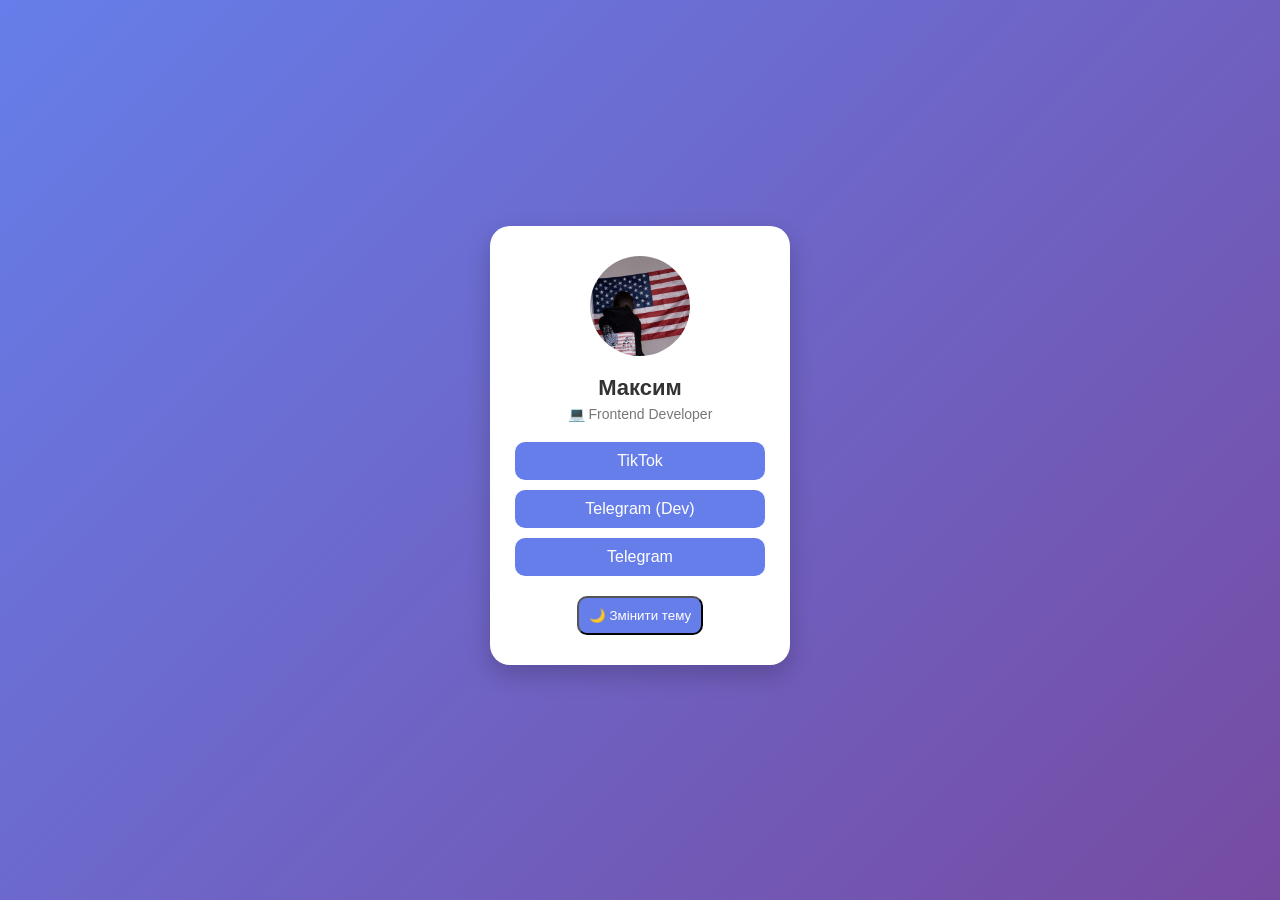
==== LinkHub/index.html @ 2f75fe43 "12312" ====
<!DOCTYPE html>
<html lang="uk">

<head>
    <meta charset="UTF-8">
    <meta name="viewport" content="width=device-width, initial-scale=1.0">
    <title>LinkHub: Максим</title>
    <link rel="stylesheet" href="style.css">
</head>

<body>

    <div class="card">
        <img src="avatar.jpg" alt="Мій аватар" class="avatar">

        <h2 class="name">Максим</h2>

        <p class="status">💻 Frontend Developer </p>

        <div class="links">
            <a href="https://www.tiktok.com/@xovneto" class="btn" target="_blank">TikTok</a>

            <a href="https://t.me/XanovDev" class="btn" target="_blank">Telegram (Dev)</a>

            <a href="https://t.me/xovneto" class="btn" target="_blank">Telegram</a>
        </div>
        <button id="themeToggle" class="btn">🌙 Змінити тему</button>
    </div>
    <script src="script.js"></script>
</body>

</html>
---- LinkHub/style.css ----
body {
    font-family: 'Arial', sans-serif;
    background-color: #ffffff;
    color: #333;
    display: flex;
    justify-content: center;
    align-items: center;
    height: 100vh;
    margin: 0;
}
*{
    margin: 0;
    padding: 0;
    box-sizing: border-box;
}

body {
    font-family: Arial, sans-serif;
    background: linear-gradient(135deg, #667eea, #764ba2);
    color: #333;
    display: flex;
    justify-content: center;
    align-items: center;
    height: 100vh;
    transition: 0.3s;
}


.card {
    background: #fff;
    padding: 30px 25px;
    border-radius: 20px;
    text-align: center;
    width: 300px;
    box-shadow: 0 10px 25px rgba(0, 0, 0, 0.2);
    transform: translateY(-5px);
}


.avatar {
    width: 100px;
    height: 100px;
    border-radius: 50%;
    object-fit: cover;
    margin-bottom: 15px;
}


.name {
    font-size: 22px;
    margin-bottom: 5px;
}


.status {
    font-size: 14px;
    color: #777;
    margin-bottom: 20px;
}


.links {
   
    
   
    display: flex;
    flex-direction: column;
    gap: 10px;
    margin-bottom: 20px; 
}



.btn {
    text-decoration: none;
    background: #667eea;
    color: #fff;
    padding: 10px;
    border-radius: 10px;
    transition: 0.3s;
}


.btn:hover {
    background: #564fd8;
    transform: translateY(-2px);
}

body.dark {
    background: #121212;
    color: #eee;
}

body.dark .card {
    background: #1e1e1e;
}

body.dark .status {
    color: #aaa;
}

body.dark .btn {
    background: #333;
}

body.dark .btn:hover {
    background: #555;
}
.toggle {
    margin-top: 15px;
    background: #222;
}
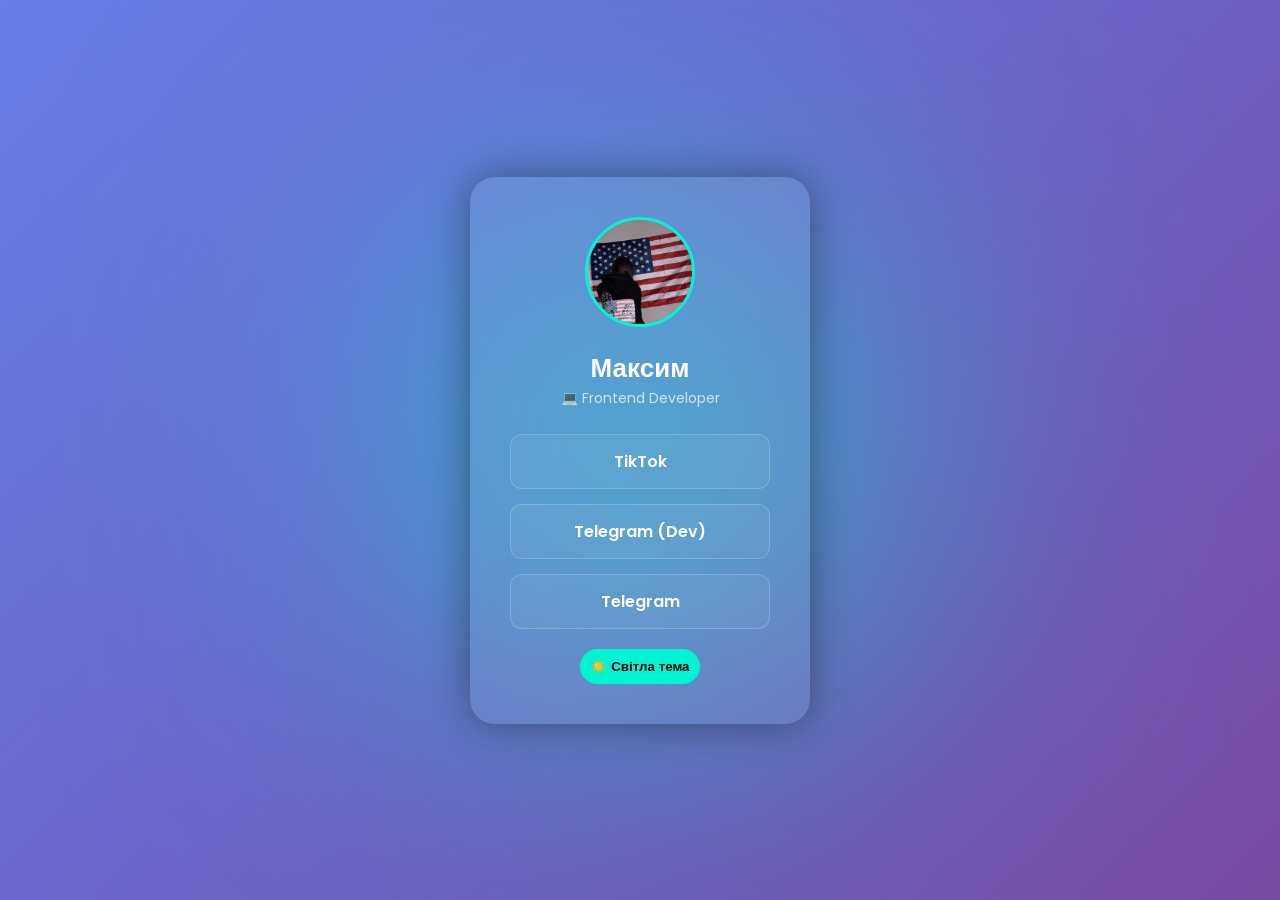
==== commit 2438f24e: "Ultra modern redesign" ====
--- a/LinkHub/index.html
+++ b/LinkHub/index.html
@@ -1,32 +1,30 @@
 <!DOCTYPE html>
 <html lang="uk">
-
 <head>
     <meta charset="UTF-8">
     <meta name="viewport" content="width=device-width, initial-scale=1.0">
     <title>LinkHub: Максим</title>
     <link rel="stylesheet" href="style.css">
 </head>
-
 <body>
-
+    <body class="dark"></body>
     <div class="card">
-        <img src="avatar.jpg" alt="Мій аватар" class="avatar">
-
+        <div class="avatar-wrapper">
+            <img src="avatar.jpg" alt="Мій аватар" class="avatar">
+        </div>
+        
         <h2 class="name">Максим</h2>
-
-        <p class="status">💻 Frontend Developer </p>
+        <p class="status">💻 Frontend Developer</p>
 
         <div class="links">
             <a href="https://www.tiktok.com/@xovneto" class="btn" target="_blank">TikTok</a>
-
             <a href="https://t.me/XanovDev" class="btn" target="_blank">Telegram (Dev)</a>
-
             <a href="https://t.me/xovneto" class="btn" target="_blank">Telegram</a>
         </div>
-        <button id="themeToggle" class="btn">🌙 Змінити тему</button>
+        
+        <button id="themeToggle" class="toggle-btn">☀️ Світла тема</button>
     </div>
+    
     <script src="script.js"></script>
 </body>
-
 </html>
--- a/LinkHub/style.css
+++ b/LinkHub/style.css
@@ -1,112 +1,141 @@
-body {
-    font-family: 'Arial', sans-serif;
-    background-color: #ffffff;
-    color: #333;
-    display: flex;
-    justify-content: center;
-    align-items: center;
-    height: 100vh;
-    margin: 0;
-}
-*{
+@import url('https://fonts.googleapis.com/css2?family=Poppins:wght@400;600&display=swap');
+
+* {
     margin: 0;
     padding: 0;
     box-sizing: border-box;
 }
 
+:root {
+    --bg: linear-gradient(135deg, #667eea, #764ba2);
+    --card-bg: rgba(255, 255, 255, 0.08);
+    --text: #ffffff;
+    --accent: #00f5d4;
+    --glow: rgba(0, 255, 212, 0.5);
+}
+
 body {
-    font-family: Arial, sans-serif;
-    background: linear-gradient(135deg, #667eea, #764ba2);
-    color: #333;
+    font-family: 'Poppins', sans-serif;
+    background: var(--bg);
     display: flex;
     justify-content: center;
     align-items: center;
-    height: 100vh;
-    transition: 0.3s;
+    min-height: 100vh;
+    color: var(--text);
+    overflow: hidden;
+}
+
+
+body::before {
+    content: '';
+    position: absolute;
+    width: 500px;
+    height: 500px;
+    background: radial-gradient(circle, #00f5d4, transparent);
+    filter: blur(150px);
+    animation: move 10s infinite alternate;
+}
+
+@keyframes move {
+    0% { transform: translate(-100px, -100px); }
+    100% { transform: translate(100px, 100px); }
 }
 
 
 .card {
-    background: #fff;
-    padding: 30px 25px;
-    border-radius: 20px;
+    background: var(--card-bg);
+    backdrop-filter: blur(25px);
+    padding: 40px;
+    border-radius: 25px;
     text-align: center;
-    width: 300px;
-    box-shadow: 0 10px 25px rgba(0, 0, 0, 0.2);
-    transform: translateY(-5px);
+    width: 340px;
+    box-shadow: 0 0 40px rgba(0,0,0,0.4);
+    transition: 0.4s;
+}
+
+.card:hover {
+    transform: translateY(-10px) scale(1.02);
+    box-shadow: 0 0 60px var(--glow);
 }
 
 
 .avatar {
-    width: 100px;
-    height: 100px;
+    width: 110px;
+    height: 110px;
     border-radius: 50%;
-    object-fit: cover;
+    border: 3px solid var(--accent);
     margin-bottom: 15px;
+    transition: 0.4s;
 }
 
+.avatar:hover {
+    transform: scale(1.1) rotate(5deg);
+    box-shadow: 0 0 20px var(--glow);
+}
 
 .name {
-    font-size: 22px;
-    margin-bottom: 5px;
+    font-size: 26px;
+    font-weight: 600;
 }
-
 
 .status {
     font-size: 14px;
-    color: #777;
-    margin-bottom: 20px;
+    opacity: 0.7;
+    margin-bottom: 25px;
 }
 
-
+/* ������ */
 .links {
-   
-    
-   
     display: flex;
     flex-direction: column;
-    gap: 10px;
-    margin-bottom: 20px; 
+    gap: 15px;
 }
 
+.btn {
+    padding: 14px;
+    border-radius: 12px;
+    text-decoration: none;
+    font-weight: 600;
+    color: white;
+    background: rgba(255,255,255,0.05);
+    border: 1px solid rgba(255,255,255,0.2);
+    transition: 0.3s;
+    position: relative;
+    overflow: hidden;
+}
 
+.btn::after {
+    content: '';
+    position: absolute;
+    inset: 0;
+    background: var(--accent);
+    opacity: 0;
+    transition: 0.3s;
+    z-index: -1;
+}
 
-.btn {
-    text-decoration: none;
-    background: #667eea;
-    color: #fff;
+.btn:hover::after {
+    opacity: 1;
+}
+
+.btn:hover {
+    transform: translateY(-3px);
+    box-shadow: 0 0 20px var(--glow);
+}
+
+/* ������ ���� */
+.toggle-btn {
+    margin-top: 20px;
     padding: 10px;
-    border-radius: 10px;
+    border-radius: 20px;
+    border: none;
+    background: var(--accent);
+    color: black;
+    cursor: pointer;
+    font-weight: 600;
     transition: 0.3s;
 }
 
-
-.btn:hover {
-    background: #564fd8;
-    transform: translateY(-2px);
-}
-
-body.dark {
-    background: #121212;
-    color: #eee;
-}
-
-body.dark .card {
-    background: #1e1e1e;
-}
-
-body.dark .status {
-    color: #aaa;
-}
-
-body.dark .btn {
-    background: #333;
-}
-
-body.dark .btn:hover {
-    background: #555;
-}
-.toggle {
-    margin-top: 15px;
-    background: #222;
+.toggle-btn:hover {
+    box-shadow: 0 0 15px var(--glow);
 }
